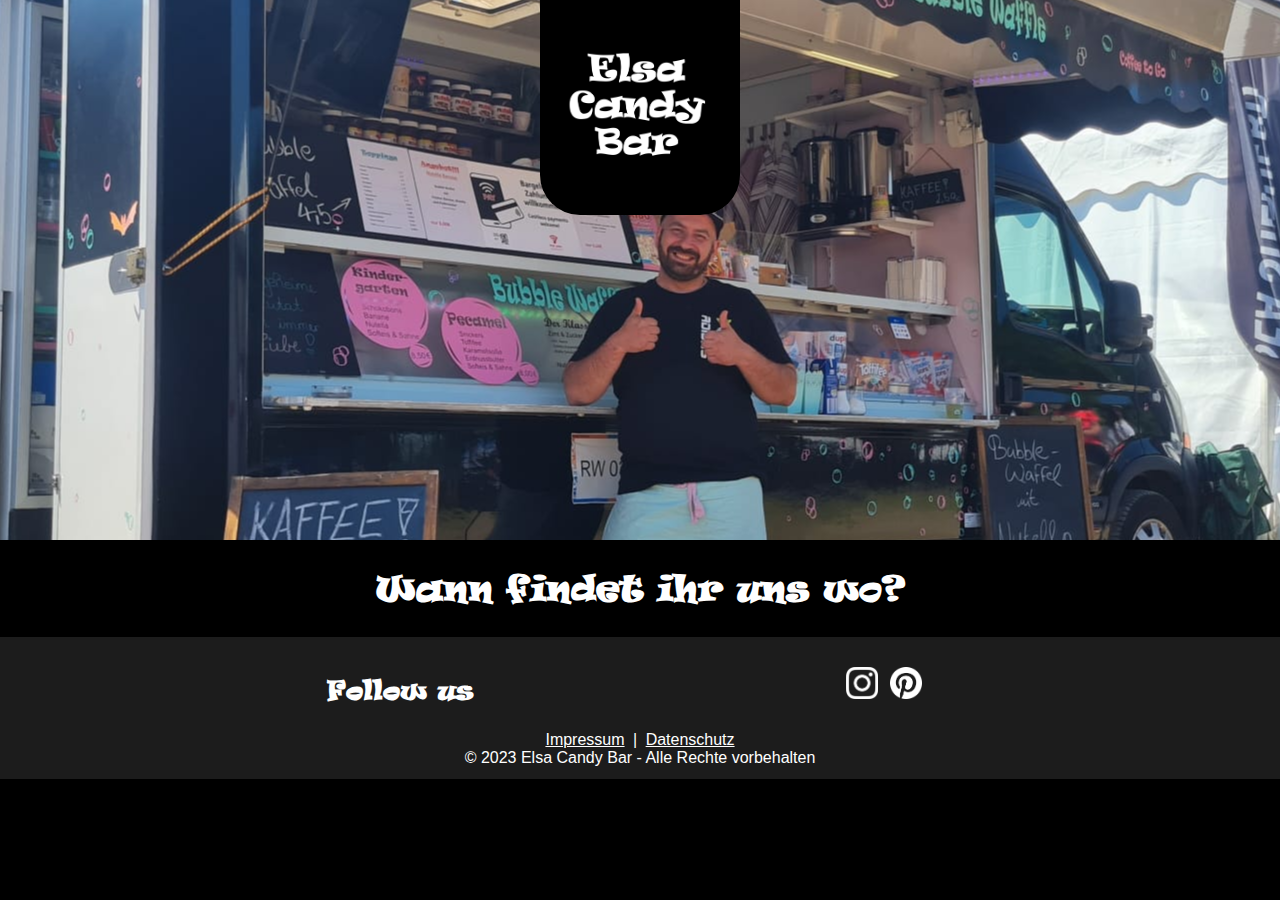
==== src/index.html @ 3acef690 "Thomas" ====
<!DOCTYPE html>
<html lang="de">
  <head>
    <meta name="viewport" content="width=device-width, initial-scale=1.0">
    <meta charset="utf-8">
    <meta name="keywords" content="Wann findet ihr uns wo?, Follow us">
    <meta name="description" content="">
    <title>Elsa Cady-Bar</title>
    <meta name="theme-color" content="#478ac9">
    <meta property="og:title" content="Startseite">
    <meta property="og:type" content="website">
    <meta data-intl-tel-input-cdn-path="intlTelInput/">
    <link rel="stylesheet" href="styles.css">
  </head>
  <body>
    <header>
      <div class="top_header">
        <img class="logo" src="images/logo.png">
      </div>
    </header>
    <main>
      <section id="calender">
        <h1>Wann findet ihr uns wo?</h1>
        <script type="module" src="./index.js"></script>
        <div id='calendar'></div>
      <section id="gallery">
      </section>
    </main>
    <footer>
      <section id="social_links">
        <div class="label_wrapper">
          <h2>Follow us</h2>
        </div>
        <div class="icons_wrapper">
          <a class="u-social-url" target="_blank" data-type="Instagram" title="Follow us onInstagram" href="">
            <img src="images/Instagram_Glyph_White.png" alt="Instagram Logo">
          </a>
          <a class="u-social-url" target="_blank" data-type="Pinterest" title="Follow us on Pinterest" href="">
            <img src="images/P-Badge-Mochimalist-White-000.png" alt="Pinterest Logo">
          </a>
        </div>
      </section>
      <section id="policy_wrapper">
        <div class="policy_links">
          <a href="./impressum.html" target="_blank">Impressum</a>
          <span class="link_seperator">|</span>
          <a href="./datenschutzerklaerung.html" target="_blank">Datenschutz</a>
        </div>
        <div class="policy_phrase">
          &#169;&nbsp;2023 Elsa Candy Bar - Alle Rechte vorbehalten
        </div>
      </section>
    </footer>

    <script type="text/javascript" src="main.js"></script>
  </body>
</html>
---- src/styles.css ----
@font-face {
  font-family: "Ravie";
  src: url("./fonts/Ravie/Web Fonts/2aeca327ae0e8ba04bf305f13cb1d589.eot");
  src: url("./fonts/Ravie/Web Fonts/2aeca327ae0e8ba04bf305f13cb1d589.eot?#iefix")format("embedded-opentype"),
  url("./fonts/Ravie/Web Fonts/2aeca327ae0e8ba04bf305f13cb1d589.woff2")format("woff2"),
  url("./fonts/Ravie/Web Fonts/2aeca327ae0e8ba04bf305f13cb1d589.woff")format("woff"),
  url("./fonts/Ravie/Web Fonts/2aeca327ae0e8ba04bf305f13cb1d589.ttf")format("truetype"),
  url("./fonts/Ravie/Web Fonts/2aeca327ae0e8ba04bf305f13cb1d589.svg#Ravie")format("svg");
}

* {
  font-family: Arial, Helvetica, sans-serif;
}

html, body {
  margin: 0;
  border: 0;
  padding: 0;
  background-color: #000000;
  color: #FFFFFF;
}

h1,h2,h3,h4,h5,h6 {
  font-family: Ravie;
}

header {
  height: 60vh;
  overflow-y: hidden;
  background: url("images/header.png");
  background-position: center
}
header .top_header {
  text-align: center;
}
header .logo {
  max-width: 200px;
  margin: 0 auto;
  background: #000000;
  border-radius: 0 0 40px 40px;
}

main {
  text-align: center;
}
main iframe {
  max-width: calc(100vw - 40px);
}

main > h1 {
  text-align: center;
  font-size: 3.5em;
}

footer {
  background: #1c1c1c;
  text-align: center;
  padding: 12px 0;
}
footer section {
  max-width: 960px;
  margin: 0 auto;
}
footer .label_wrapper,
footer .icons_wrapper {
  display: inline-block;
  width: 49.5%;
}
footer .icons_wrapper a {
  text-decoration: none;
  padding-top: 4px;
  padding-left: 8px;
}
footer .icons_wrapper img {
  max-height: 32px;
}
footer a,
footer a:focus,
footer a:visited {
  color: #FFFFFF;
}
footer .link_seperator {
  display: inline-block;
  padding: 0 4px;
}
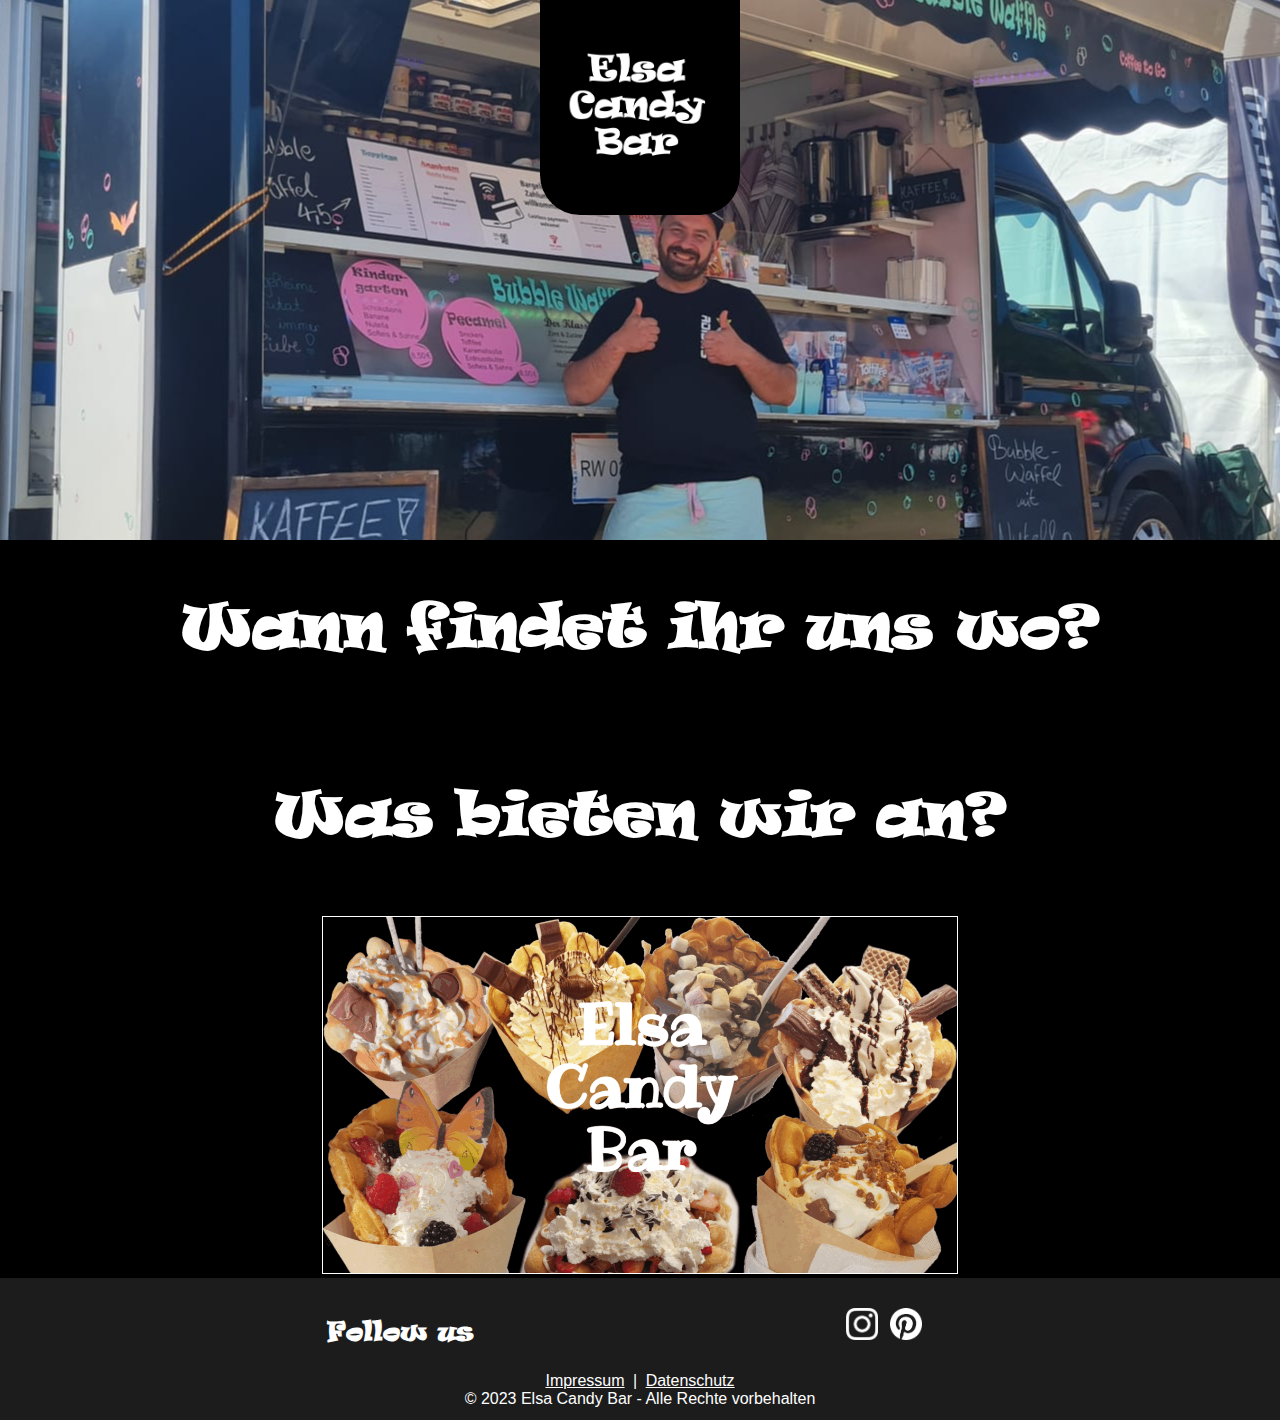
==== commit 4392abae: "Include presentation" ====
--- a/src/index.html
+++ b/src/index.html
@@ -21,8 +21,14 @@
     <main>
       <section id="calender">
         <h1>Wann findet ihr uns wo?</h1>
+        <br>
         <script type="module" src="./index.js"></script>
         <div id='calendar'></div>
+      <section id="presentation">
+        <h1>Was bieten wir an?</h1>
+        <br>
+        <img src="./images/presentation.gif" id="presentation-img">
+      </section>
       <section id="gallery">
       </section>
     </main>
--- a/src/styles.css
+++ b/src/styles.css
@@ -47,7 +47,7 @@
   max-width: calc(100vw - 40px);
 }
 
-main > h1 {
+h1 {
   text-align: center;
   font-size: 3.5em;
 }
@@ -83,3 +83,8 @@
   display: inline-block;
   padding: 0 4px;
 }
+
+#presentation-img {
+  width: 49.5%;
+  border: 1px solid #FFFFFF;
+}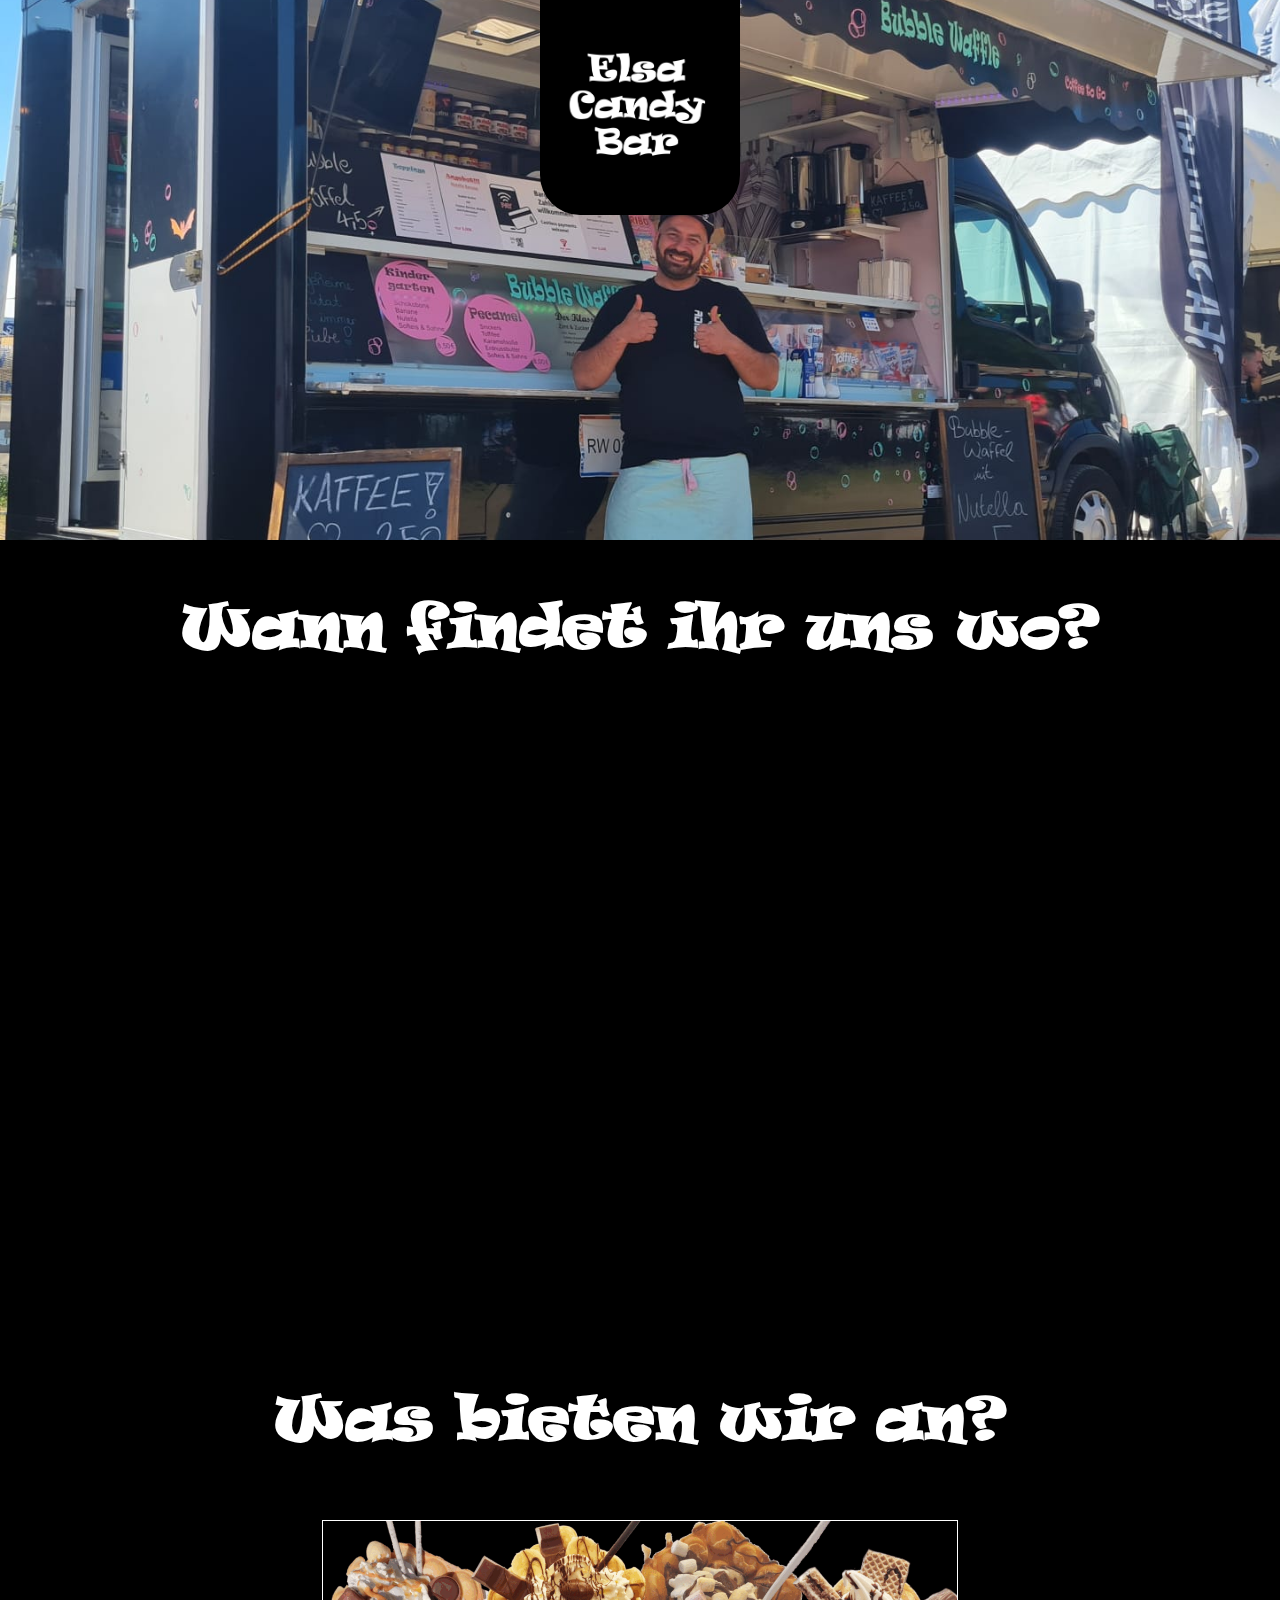
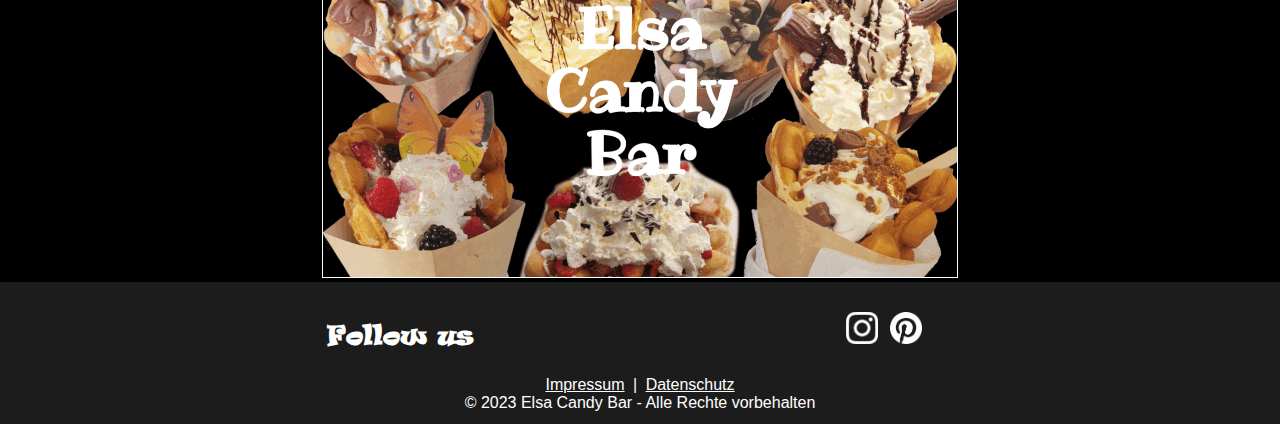
==== commit d24af751: "Add google calendar" ====
--- a/src/index.html
+++ b/src/index.html
@@ -22,9 +22,7 @@
       <section id="calender">
         <h1>Wann findet ihr uns wo?</h1>
         <br>
-        <script type="module" src="./index.js"></script>
-        <div id='calendar'></div>
-      <section id="presentation">
+        <iframe src="https://calendar.google.com/calendar/embed?height=600&wkst=2&bgcolor=%239E69AF&ctz=Europe%2FBerlin&showNav=0&showPrint=0&showDate=0&showTitle=0&showTabs=0&showCalendars=0&showTz=0&src=ZWxzYWNhbmR5YmFyaGhAZ21haWwuY29t&color=%23039BE5" style="border-width:0" width="800" height="600" frameborder="0" scrolling="no"></iframe>      <section id="presentation">
         <h1>Was bieten wir an?</h1>
         <br>
         <img src="./images/presentation.gif" id="presentation-img">
--- a/src/styles.css
+++ b/src/styles.css
@@ -28,7 +28,8 @@
   height: 60vh;
   overflow-y: hidden;
   background: url("images/header.png");
-  background-position: center
+  background-position: center;
+  background-size: cover;
 }
 header .top_header {
   text-align: center;
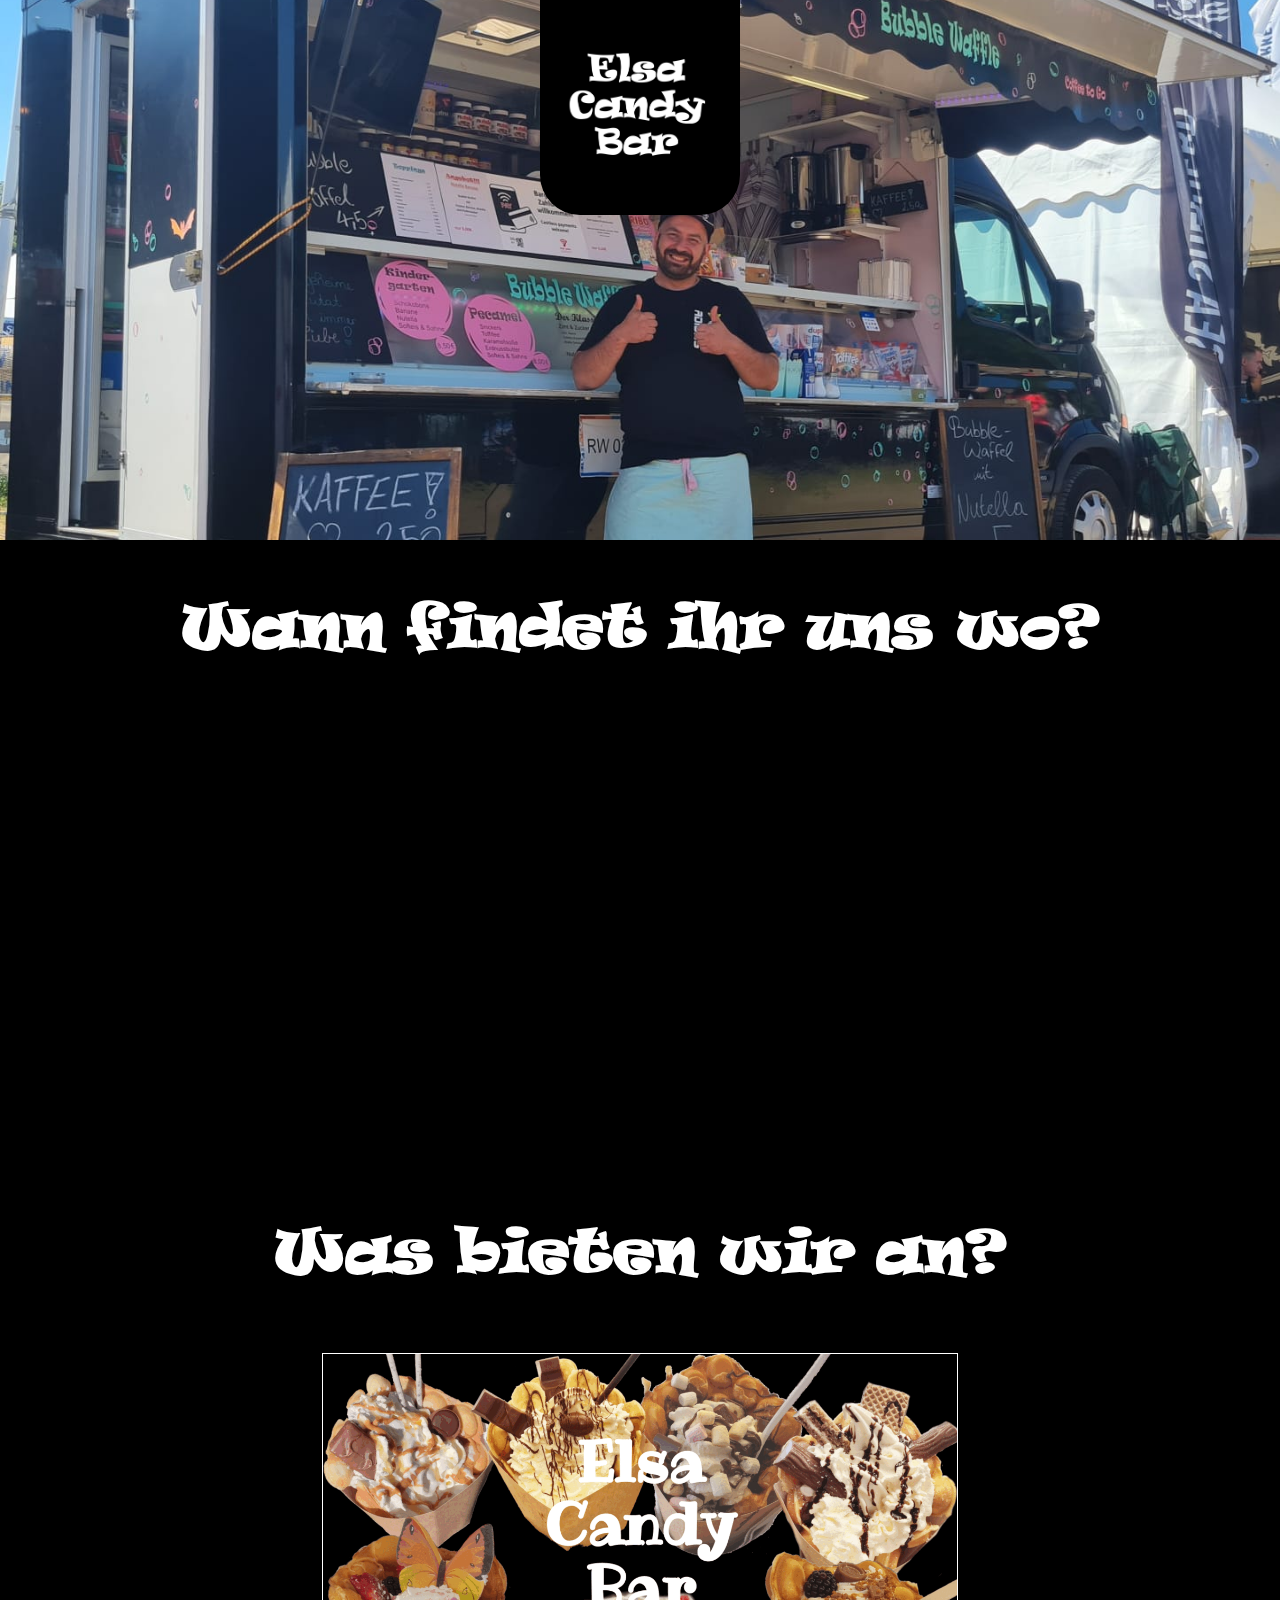
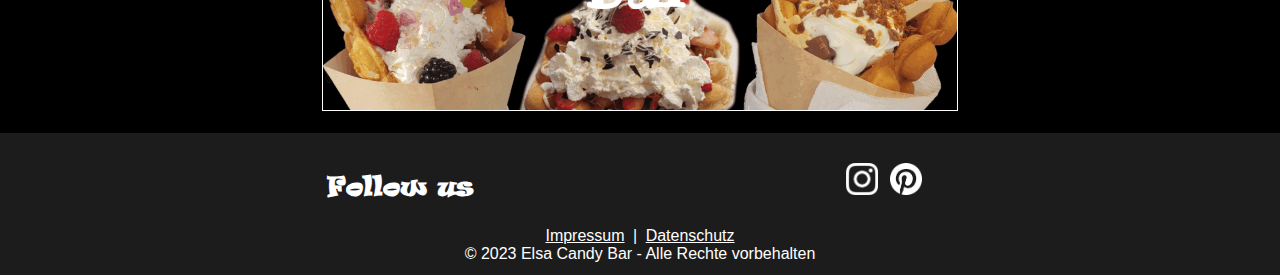
==== commit 558ce641: "Update Google calendar" ====
--- a/src/index.html
+++ b/src/index.html
@@ -22,11 +22,15 @@
       <section id="calender">
         <h1>Wann findet ihr uns wo?</h1>
         <br>
-        <iframe src="https://calendar.google.com/calendar/embed?height=600&wkst=2&bgcolor=%239E69AF&ctz=Europe%2FBerlin&showNav=0&showPrint=0&showDate=0&showTitle=0&showTabs=0&showCalendars=0&showTz=0&src=ZWxzYWNhbmR5YmFyaGhAZ21haWwuY29t&color=%23039BE5" style="border-width:0" width="800" height="600" frameborder="0" scrolling="no"></iframe>      <section id="presentation">
+        <iframe src="https://calendar.google.com/calendar/embed?height=600&wkst=2&bgcolor=%239E69AF&ctz=Europe%2FBerlin&showNav=0&showPrint=0&showDate=0&showTitle=0&showTabs=0&showCalendars=0&showTz=0&src=ZWxzYWNhbmR5YmFyaGhAZ21haWwuY29t&color=%23039BE5" style="border-width:0" width="960" height="415" frameborder="0" scrolling="no"></iframe>      <section id="presentation">
+      </section>
+      <br>
+      <section id="presentation">
         <h1>Was bieten wir an?</h1>
         <br>
         <img src="./images/presentation.gif" id="presentation-img">
       </section>
+      <br>
       <section id="gallery">
       </section>
     </main>
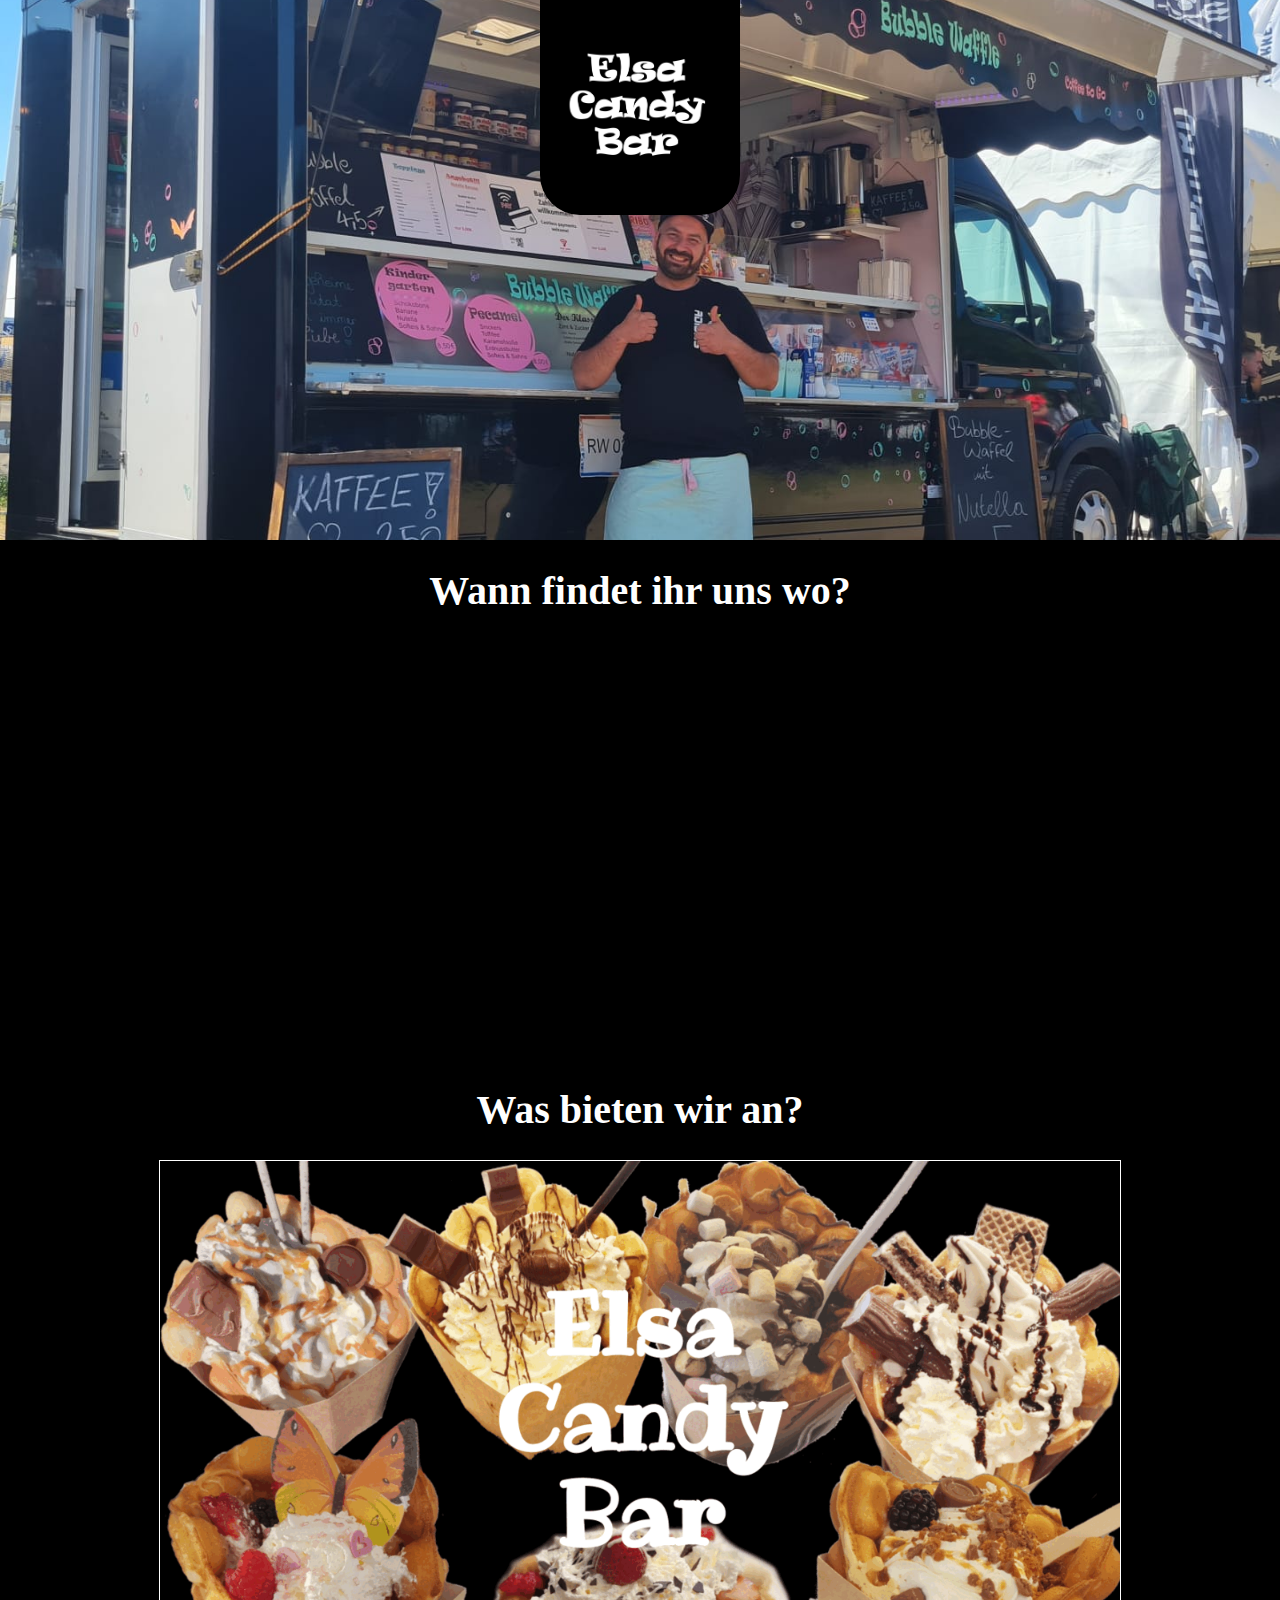
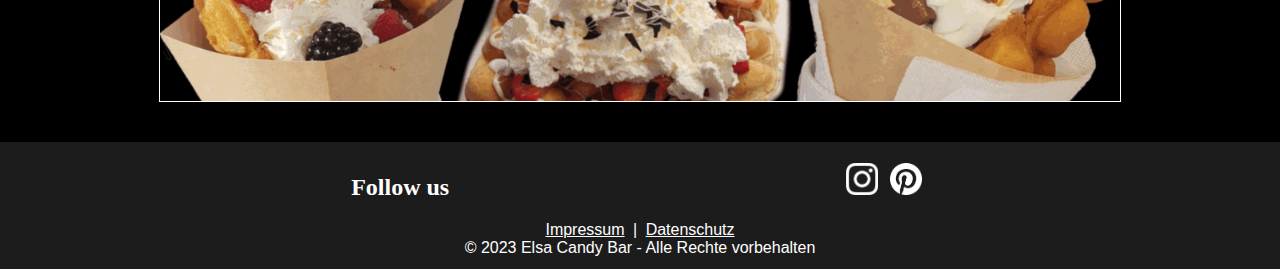
==== commit 20e4bc6a: "- Update layout - Remove useless files - Somesmall fixes - Tab size in all files for 4 to 2 space" ====
--- a/src/index.html
+++ b/src/index.html
@@ -1,46 +1,39 @@
 <!DOCTYPE html>
 <html lang="de">
   <head>
-    <meta name="viewport" content="width=device-width, initial-scale=1.0">
     <meta charset="utf-8">
-    <meta name="keywords" content="Wann findet ihr uns wo?, Follow us">
-    <meta name="description" content="">
     <title>Elsa Cady-Bar</title>
-    <meta name="theme-color" content="#478ac9">
-    <meta property="og:title" content="Startseite">
-    <meta property="og:type" content="website">
-    <meta data-intl-tel-input-cdn-path="intlTelInput/">
-    <link rel="stylesheet" href="styles.css">
+    <link rel="stylesheet" href="./css/styles.css">
   </head>
   <body>
     <header>
       <div class="top_header">
-        <img class="logo" src="images/logo.png">
+        <a href="https://elsa-candybar.de/">
+          <img class="logo" src="images/logo.png">
+        </a>
       </div>
     </header>
     <main>
       <section id="calender">
         <h1>Wann findet ihr uns wo?</h1>
-        <br>
         <iframe src="https://calendar.google.com/calendar/embed?height=600&wkst=2&bgcolor=%239E69AF&ctz=Europe%2FBerlin&showNav=0&showPrint=0&showDate=0&showTitle=0&showTabs=0&showCalendars=0&showTz=0&src=ZWxzYWNhbmR5YmFyaGhAZ21haWwuY29t&color=%23039BE5" style="border-width:0" width="960" height="415" frameborder="0" scrolling="no"></iframe>      <section id="presentation">
       </section>
-      <br>
       <section id="presentation">
         <h1>Was bieten wir an?</h1>
-        <br>
         <img src="./images/presentation.gif" id="presentation-img">
       </section>
-      <br>
       <section id="gallery">
       </section>
     </main>
+    <br>
+    <br>
     <footer>
       <section id="social_links">
         <div class="label_wrapper">
           <h2>Follow us</h2>
         </div>
         <div class="icons_wrapper">
-          <a class="u-social-url" target="_blank" data-type="Instagram" title="Follow us onInstagram" href="">
+          <a class="u-social-url" target="_blank" data-type="Instagram" title="Follow us onInstagram" href="https://www.instagram.com/elsafoodtruck/">
             <img src="images/Instagram_Glyph_White.png" alt="Instagram Logo">
           </a>
           <a class="u-social-url" target="_blank" data-type="Pinterest" title="Follow us on Pinterest" href="">
@@ -52,14 +45,12 @@
         <div class="policy_links">
           <a href="./impressum.html" target="_blank">Impressum</a>
           <span class="link_seperator">|</span>
-          <a href="./datenschutzerklaerung.html" target="_blank">Datenschutz</a>
+          <a href="./privacy.html" target="_blank">Datenschutz</a>
         </div>
         <div class="policy_phrase">
           &#169;&nbsp;2023 Elsa Candy Bar - Alle Rechte vorbehalten
         </div>
       </section>
     </footer>
-
-    <script type="text/javascript" src="main.js"></script>
   </body>
 </html>--- a/src/css/styles.css
+++ b/src/css/styles.css
@@ -0,0 +1,120 @@
+@font-face {
+  font-family: "Ravie";
+  src: url("./fonts/Ravie/Web Fonts/2aeca327ae0e8ba04bf305f13cb1d589.eot");
+  src: url("./fonts/Ravie/Web Fonts/2aeca327ae0e8ba04bf305f13cb1d589.eot?#iefix")format("embedded-opentype"),
+  url("./fonts/Ravie/Web Fonts/2aeca327ae0e8ba04bf305f13cb1d589.woff2")format("woff2"),
+  url("./fonts/Ravie/Web Fonts/2aeca327ae0e8ba04bf305f13cb1d589.woff")format("woff"),
+  url("./fonts/Ravie/Web Fonts/2aeca327ae0e8ba04bf305f13cb1d589.ttf")format("truetype"),
+  url("./fonts/Ravie/Web Fonts/2aeca327ae0e8ba04bf305f13cb1d589.svg#Ravie")format("svg");
+}
+
+* {
+  font-family: Arial, Helvetica, sans-serif;
+}
+
+html, body {
+  margin: 0;
+  border: 0;
+  padding: 0;
+  background-color: #000000;
+  color: #FFFFFF;
+}
+
+h1,h2,h3,h4,h5,h6 {
+  font-family: Ravie;
+}
+
+header {
+  height: 60vh;
+  overflow-y: hidden;
+  background: url("../images/header.png");
+  background-position: center;
+  background-size: cover;
+}
+header .top_header {
+  text-align: center;
+}
+header .logo {
+  max-width: 200px;
+  margin: 0 auto;
+  background: #000000;
+  border-radius: 0 0 40px 40px;
+}
+
+main {
+  text-align: center;
+}
+main iframe {
+  max-width: calc(100vw - 40px);
+}
+
+h1 {
+  text-align: center;
+  font-size: 16px;
+}
+
+@media (min-width: 768px) {
+  h1 {
+    font-size: 2.5rem;
+  }
+  p {
+    font-size: 1.5rem;
+  }
+}
+
+/* Schriftgröße für kleinere Bildschirme */
+@media (max-width: 767px) {
+  h1 {
+    font-size: 2rem;
+  }
+  p {
+    font-size: 1rem;
+  }
+}
+
+footer {
+  background: #1c1c1c;
+  text-align: center;
+  padding: 12px 0;
+}
+footer section {
+  max-width: 960px;
+  margin: 0 auto;
+}
+footer .label_wrapper,
+footer .icons_wrapper {
+  display: inline-block;
+  width: 49.5%;
+}
+footer .icons_wrapper a {
+  text-decoration: none;
+  padding-top: 4px;
+  padding-left: 8px;
+}
+footer .icons_wrapper img {
+  max-height: 32px;
+}
+footer a,
+footer a:focus,
+footer a:visited {
+  color: #FFFFFF;
+}
+footer .link_seperator {
+  display: inline-block;
+  padding: 0 4px;
+}
+
+#presentation-img {
+  width: 98%;
+  border: 1px solid #FFFFFF;
+  max-width: 960px;
+}
+
+#privacy,#credits,#impressum {
+  width: 98%;
+  max-width: 960px;
+  text-align: left;
+  margin: 0;
+  border: 0;
+  padding: 0;
+}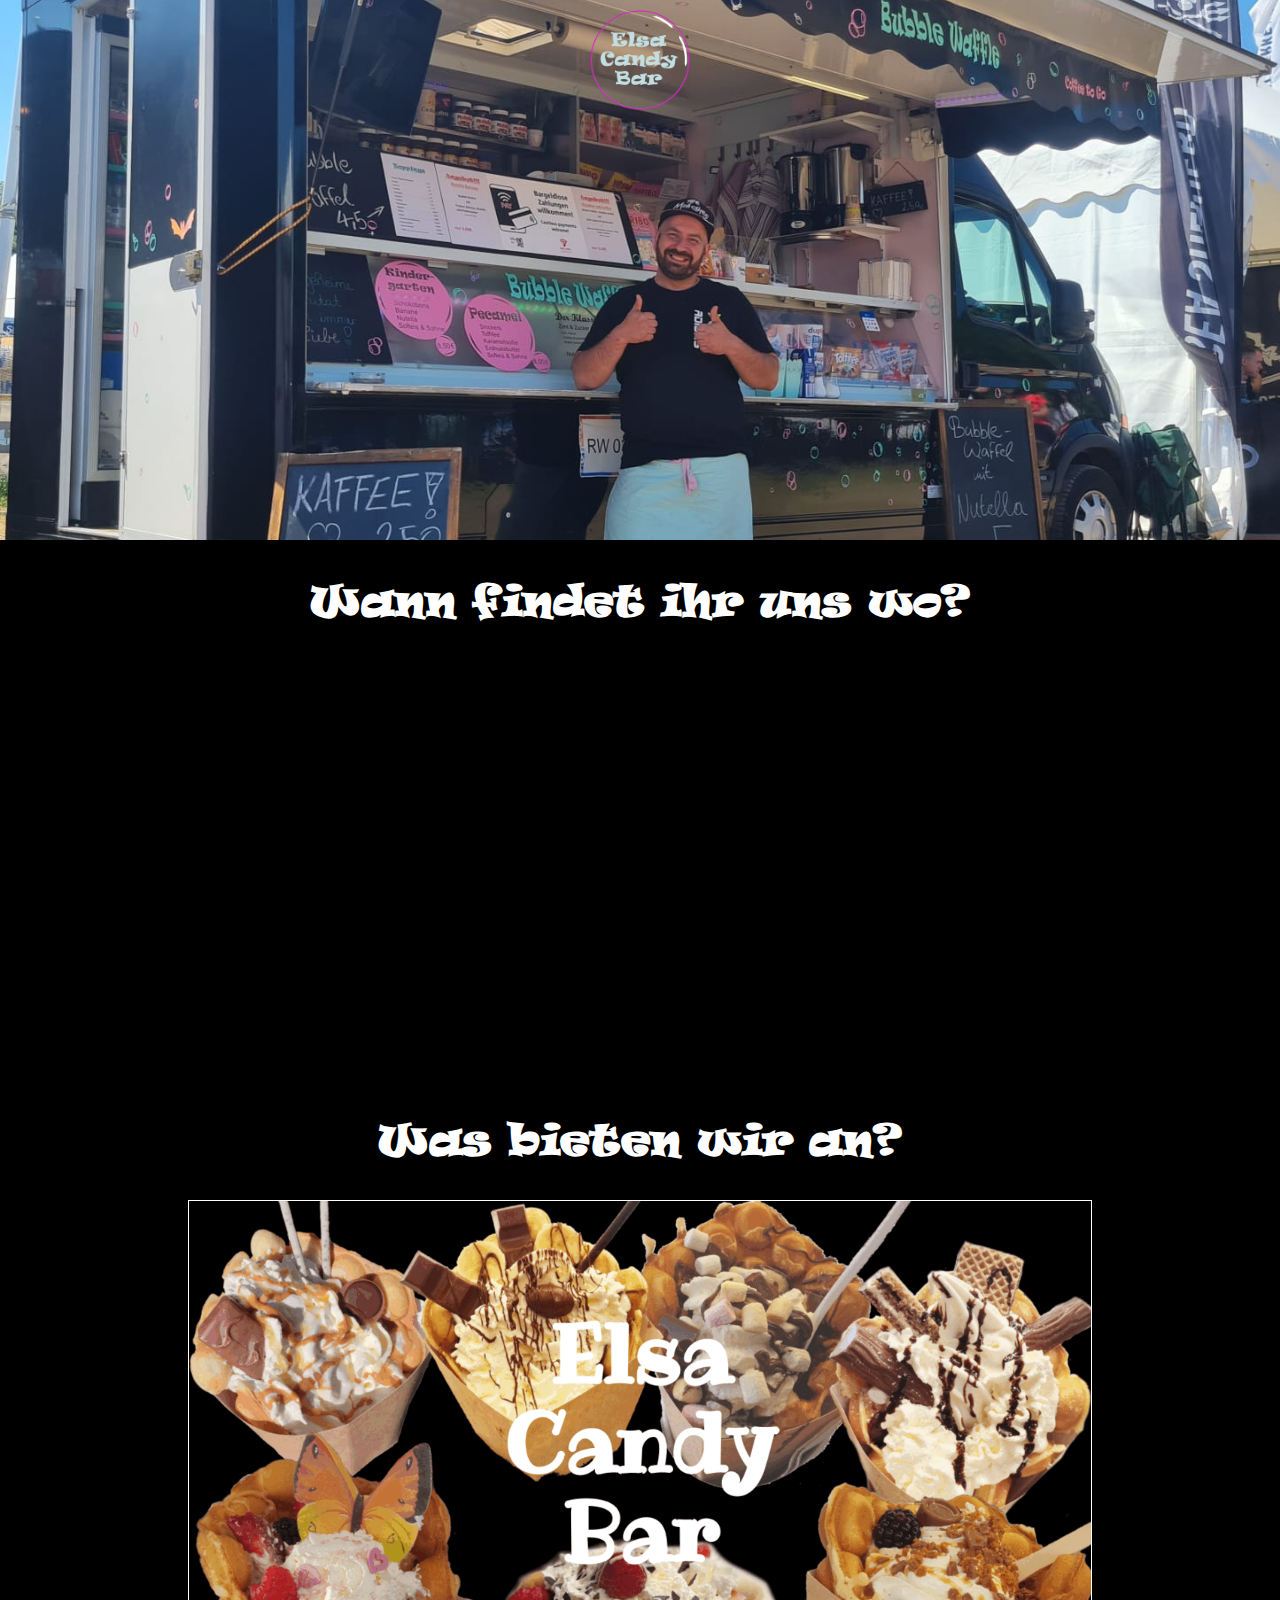
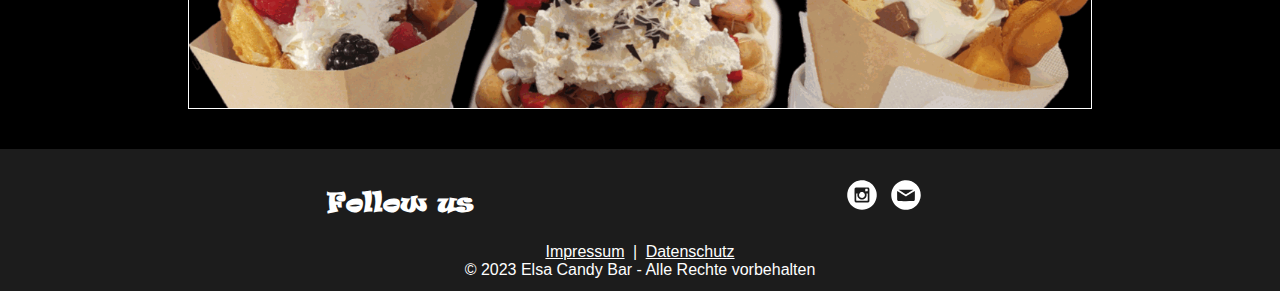
==== commit 5dbe7195: "Kleine Updates für die UI: - Neues logo - Schwarzer Ramen um das Logo entfernt - Symbloe der Kontakt" ====
--- a/src/index.html
+++ b/src/index.html
@@ -33,11 +33,11 @@
           <h2>Follow us</h2>
         </div>
         <div class="icons_wrapper">
-          <a class="u-social-url" target="_blank" data-type="Instagram" title="Follow us onInstagram" href="https://www.instagram.com/elsafoodtruck/">
-            <img src="images/Instagram_Glyph_White.png" alt="Instagram Logo">
+          <a class="u-social-url" target="_blank" data-type="Instagram" title="Folge uns auf Instagram" href="https://www.instagram.com/elsafoodtruck/">
+            <img src="images/instagram.svg" alt="Instagram Logo">
           </a>
-          <a class="u-social-url" target="_blank" data-type="Pinterest" title="Follow us on Pinterest" href="">
-            <img src="images/P-Badge-Mochimalist-White-000.png" alt="Pinterest Logo">
+          <a class="u-social-url" target="_blank" data-type="Mail" title="Kontaktiere uns" href="mailto:info@elsa-candybar.de">
+            <img src="images/mail.svg" alt="Mail Logo">
           </a>
         </div>
       </section>
--- a/src/css/styles.css
+++ b/src/css/styles.css
@@ -1,11 +1,11 @@
 @font-face {
   font-family: "Ravie";
-  src: url("./fonts/Ravie/Web Fonts/2aeca327ae0e8ba04bf305f13cb1d589.eot");
-  src: url("./fonts/Ravie/Web Fonts/2aeca327ae0e8ba04bf305f13cb1d589.eot?#iefix")format("embedded-opentype"),
-  url("./fonts/Ravie/Web Fonts/2aeca327ae0e8ba04bf305f13cb1d589.woff2")format("woff2"),
-  url("./fonts/Ravie/Web Fonts/2aeca327ae0e8ba04bf305f13cb1d589.woff")format("woff"),
-  url("./fonts/Ravie/Web Fonts/2aeca327ae0e8ba04bf305f13cb1d589.ttf")format("truetype"),
-  url("./fonts/Ravie/Web Fonts/2aeca327ae0e8ba04bf305f13cb1d589.svg#Ravie")format("svg");
+  src: url("../fonts/Ravie/Web Fonts/2aeca327ae0e8ba04bf305f13cb1d589.eot");
+  src: url("../fonts/Ravie/Web Fonts/2aeca327ae0e8ba04bf305f13cb1d589.eot?#iefix")format("embedded-opentype"),
+  url("../fonts/Ravie/Web Fonts/2aeca327ae0e8ba04bf305f13cb1d589.woff2")format("woff2"),
+  url("../fonts/Ravie/Web Fonts/2aeca327ae0e8ba04bf305f13cb1d589.woff")format("woff"),
+  url("../fonts/Ravie/Web Fonts/2aeca327ae0e8ba04bf305f13cb1d589.ttf")format("truetype"),
+  url("../fonts/Ravie/Web Fonts/2aeca327ae0e8ba04bf305f13cb1d589.svg#Ravie")format("svg");
 }
 
 * {
@@ -35,17 +35,25 @@
   text-align: center;
 }
 header .logo {
-  max-width: 200px;
+  max-width: 100px;
   margin: 0 auto;
-  background: #000000;
+  background: transparent;
   border-radius: 0 0 40px 40px;
+  margin: 0;
+  border: 0;
+  padding: 10px;
 }
 
 main {
   text-align: center;
 }
-main iframe {
-  max-width: calc(100vw - 40px);
+main section:not(.fullwidth) {
+  width: calc(100% - 40px);
+  max-width: 960px;
+  margin: 0 auto;
+}
+main section.text-left {
+  text-align: left;
 }
 
 h1 {
@@ -110,11 +118,11 @@
   max-width: 960px;
 }
 
-#privacy,#credits,#impressum {
+/*#privacy,#credits,#impressum {
   width: 98%;
   max-width: 960px;
   text-align: left;
   margin: 0;
   border: 0;
   padding: 0;
-}+}*/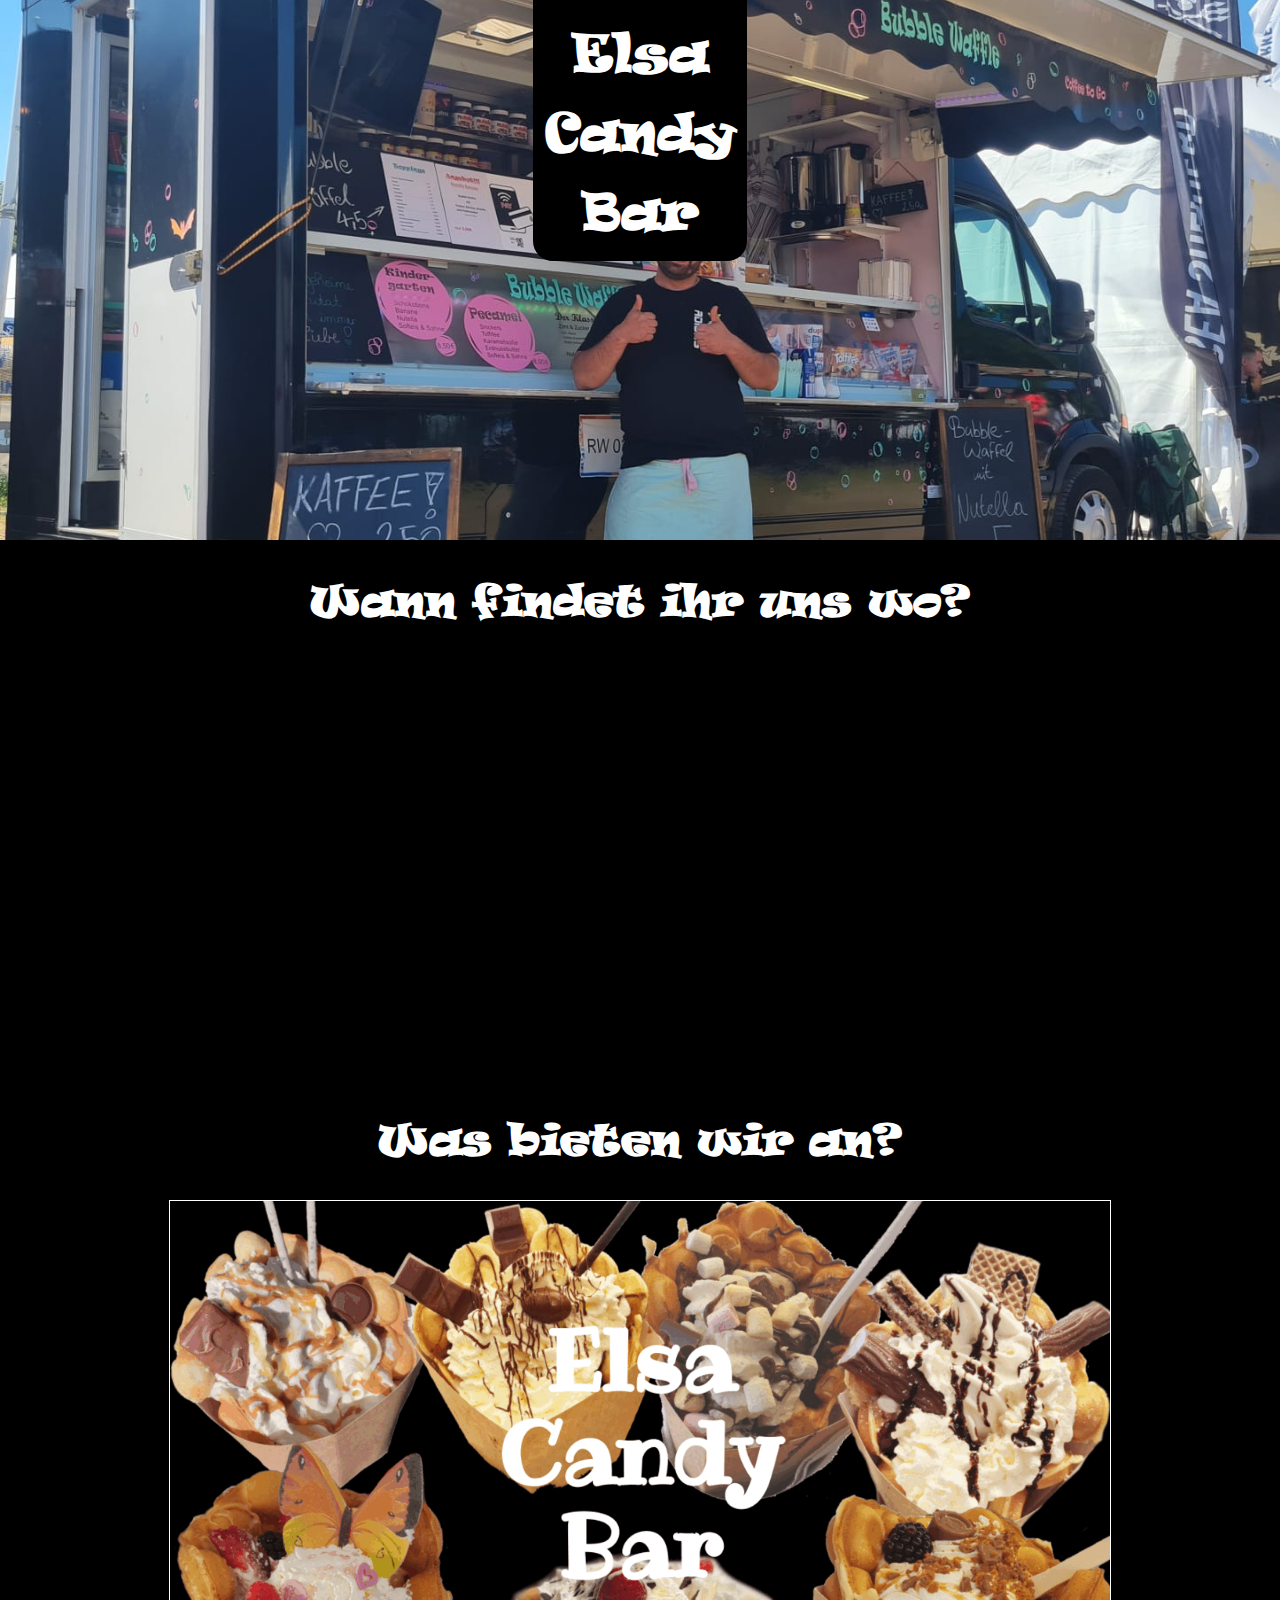
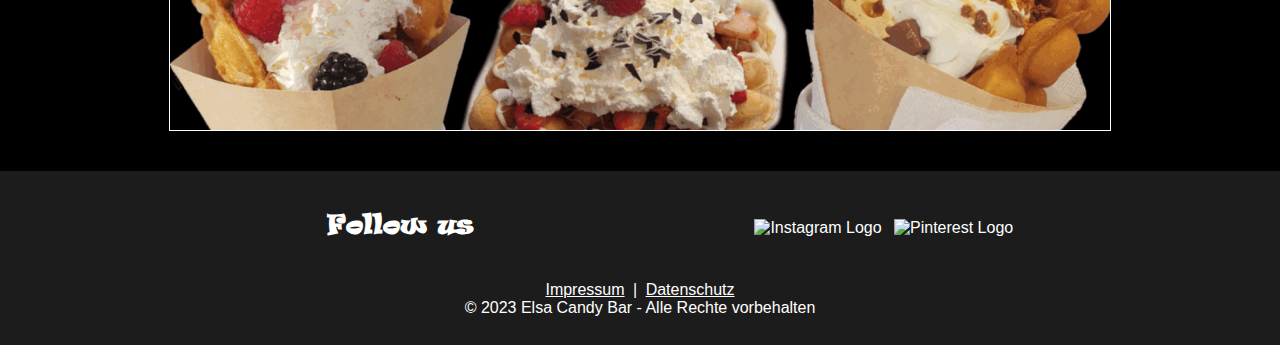
==== commit 8c4e2b6a: "Responsive Optimierungen" ====
--- a/src/index.html
+++ b/src/index.html
@@ -1,22 +1,28 @@
 <!DOCTYPE html>
 <html lang="de">
   <head>
+    <meta name="viewport" content="width=device-width, initial-scale=1.0">
     <meta charset="utf-8">
+    <meta name="keywords" content="Wann findet ihr uns wo?, Follow us">
+    <meta name="description" content="">
     <title>Elsa Cady-Bar</title>
     <link rel="stylesheet" href="./css/styles.css">
   </head>
   <body>
     <header>
       <div class="top_header">
-        <a href="https://elsa-candybar.de/">
-          <img class="logo" src="images/logo.png">
-        </a>
+        <div class="logo">
+          <a href="https://elsa-candybar.de/">
+            <!--<img class="logo" src="images/logo.png">-->
+            Elsa<br />Candy<br />Bar
+          </a>
+        </div>
       </div>
     </header>
     <main>
       <section id="calender">
         <h1>Wann findet ihr uns wo?</h1>
-        <iframe src="https://calendar.google.com/calendar/embed?height=600&wkst=2&bgcolor=%239E69AF&ctz=Europe%2FBerlin&showNav=0&showPrint=0&showDate=0&showTitle=0&showTabs=0&showCalendars=0&showTz=0&src=ZWxzYWNhbmR5YmFyaGhAZ21haWwuY29t&color=%23039BE5" style="border-width:0" width="960" height="415" frameborder="0" scrolling="no"></iframe>      <section id="presentation">
+        <iframe src="https://calendar.google.com/calendar/embed?height=600&wkst=2&bgcolor=%239E69AF&ctz=Europe%2FBerlin&showNav=0&showPrint=0&showDate=0&showTitle=0&showTabs=0&showCalendars=0&showTz=0&src=ZWxzYWNhbmR5YmFyaGhAZ21haWwuY29t&color=%23039BE5" style="border-width:0" width="960" height="415" frameborder="0" scrolling="no"></iframe>
       </section>
       <section id="presentation">
         <h1>Was bieten wir an?</h1>
@@ -33,17 +39,17 @@
           <h2>Follow us</h2>
         </div>
         <div class="icons_wrapper">
-          <a class="u-social-url" target="_blank" data-type="Instagram" title="Folge uns auf Instagram" href="https://www.instagram.com/elsafoodtruck/">
-            <img src="images/instagram.svg" alt="Instagram Logo">
+          <a target="_blank" data-type="Instagram" title="Follow us onInstagram" href="https://www.instagram.com/elsafoodtruck/">
+            <img src="images/Instagram_Glyph_White.png" alt="Instagram Logo">
           </a>
-          <a class="u-social-url" target="_blank" data-type="Mail" title="Kontaktiere uns" href="mailto:info@elsa-candybar.de">
-            <img src="images/mail.svg" alt="Mail Logo">
+          <a target="_blank" data-type="Pinterest" title="Follow us on Pinterest" href="">
+            <img src="images/P-Badge-Mochimalist-White-000.png" alt="Pinterest Logo">
           </a>
         </div>
       </section>
       <section id="policy_wrapper">
         <div class="policy_links">
-          <a href="./impressum.html" target="_blank">Impressum</a>
+          <a href="imprint.html" target="_blank">Impressum</a>
           <span class="link_seperator">|</span>
           <a href="./privacy.html" target="_blank">Datenschutz</a>
         </div>
--- a/src/css/styles.css
+++ b/src/css/styles.css
@@ -25,7 +25,7 @@
 }
 
 header {
-  height: 60vh;
+  height: 30vh;
   overflow-y: hidden;
   background: url("../images/header.png");
   background-position: center;
@@ -35,13 +35,36 @@
   text-align: center;
 }
 header .logo {
-  max-width: 100px;
+  display: inline-block;
+  max-width: 25vw;
   margin: 0 auto;
-  background: transparent;
-  border-radius: 0 0 40px 40px;
-  margin: 0;
-  border: 0;
-  padding: 10px;
+  background: #000000;
+  border-radius: 0 0 20px 20px;
+  padding: 12px;
+}
+header .logo a,
+header .logo a:hover,
+header .logo a:active,
+header .logo a:focus,
+header .logo a:visited {
+  font-family: Ravie;
+  font-size: 20px;
+  font-weight: bold;
+  text-decoration: none;
+  color: #FFFFFF;
+  user-select: none;
+}
+@media screen and (min-width: 768px) {
+  header {
+    height: 60vh;
+  }
+  header .logo a,
+  header .logo a:hover,
+  header .logo a:active,
+  header .logo a:focus,
+  header .logo a:visited {
+    font-size: 48px;
+  }
 }
 
 main {
@@ -49,11 +72,13 @@
 }
 main section:not(.fullwidth) {
   width: calc(100% - 40px);
-  max-width: 960px;
   margin: 0 auto;
 }
 main section.text-left {
   text-align: left;
+}
+main section iframe {
+  max-width: 100%;
 }
 
 h1 {
@@ -61,7 +86,10 @@
   font-size: 16px;
 }
 
-@media (min-width: 768px) {
+@media screen and (min-width: 768px) {
+  main section:not(.fullwidth) {
+    max-width: 960px;
+  }
   h1 {
     font-size: 2.5rem;
   }
@@ -88,11 +116,12 @@
 footer section {
   max-width: 960px;
   margin: 0 auto;
+  padding-bottom: 16px;
 }
 footer .label_wrapper,
 footer .icons_wrapper {
   display: inline-block;
-  width: 49.5%;
+  width: 100%;
 }
 footer .icons_wrapper a {
   text-decoration: none;
@@ -111,6 +140,13 @@
   display: inline-block;
   padding: 0 4px;
 }
+@media screen and (min-width: 768px) {
+  footer .label_wrapper,
+  footer .icons_wrapper {
+    display: inline-block;
+    width: 49.5%;
+  }
+}
 
 #presentation-img {
   width: 98%;
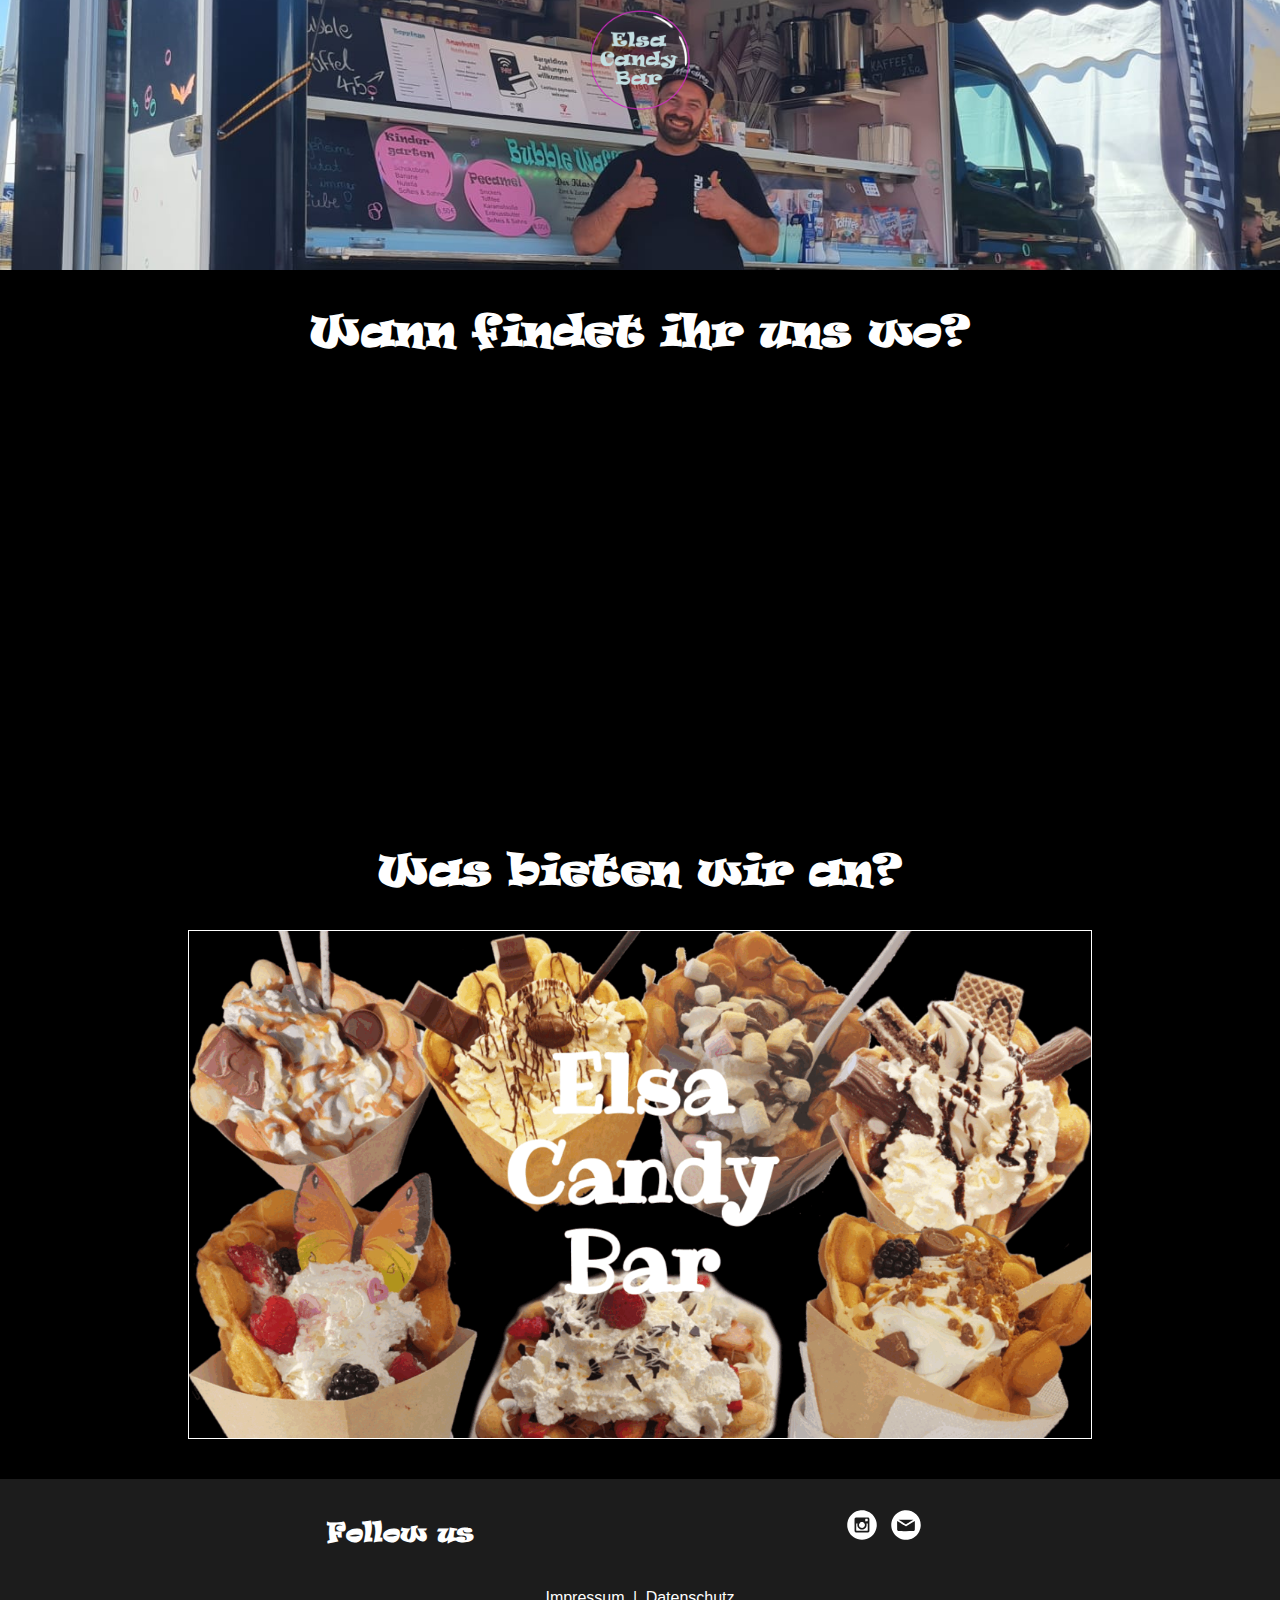
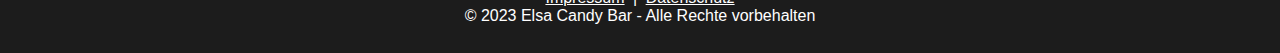
==== commit d0898fde: "Merge branch 'dev' of https://github.com/Elsa-Candybar/Webseite into dev" ====
--- a/src/index.html
+++ b/src/index.html
@@ -11,18 +11,15 @@
   <body>
     <header>
       <div class="top_header">
-        <div class="logo">
-          <a href="https://elsa-candybar.de/">
-            <!--<img class="logo" src="images/logo.png">-->
-            Elsa<br />Candy<br />Bar
-          </a>
-        </div>
+        <a href="https://elsa-candybar.de/">
+          <img class="logo" src="images/logo.png">
+        </a>
       </div>
     </header>
     <main>
       <section id="calender">
         <h1>Wann findet ihr uns wo?</h1>
-        <iframe src="https://calendar.google.com/calendar/embed?height=600&wkst=2&bgcolor=%239E69AF&ctz=Europe%2FBerlin&showNav=0&showPrint=0&showDate=0&showTitle=0&showTabs=0&showCalendars=0&showTz=0&src=ZWxzYWNhbmR5YmFyaGhAZ21haWwuY29t&color=%23039BE5" style="border-width:0" width="960" height="415" frameborder="0" scrolling="no"></iframe>
+        <iframe src="https://calendar.google.com/calendar/embed?height=600&wkst=2&bgcolor=%239E69AF&ctz=Europe%2FBerlin&showNav=0&showPrint=0&showDate=0&showTitle=0&showTabs=0&showCalendars=0&showTz=0&src=ZWxzYWNhbmR5YmFyaGhAZ21haWwuY29t&color=%23039BE5" style="border-width:0" width="960" height="415" frameborder="0" scrolling="no"></iframe>      <section id="presentation">
       </section>
       <section id="presentation">
         <h1>Was bieten wir an?</h1>
@@ -39,11 +36,11 @@
           <h2>Follow us</h2>
         </div>
         <div class="icons_wrapper">
-          <a target="_blank" data-type="Instagram" title="Follow us onInstagram" href="https://www.instagram.com/elsafoodtruck/">
-            <img src="images/Instagram_Glyph_White.png" alt="Instagram Logo">
+          <a class="u-social-url" target="_blank" data-type="Instagram" title="Folge uns auf Instagram" href="https://www.instagram.com/elsafoodtruck/">
+            <img src="images/instagram.svg" alt="Instagram Logo">
           </a>
-          <a target="_blank" data-type="Pinterest" title="Follow us on Pinterest" href="">
-            <img src="images/P-Badge-Mochimalist-White-000.png" alt="Pinterest Logo">
+          <a class="u-social-url" target="_blank" data-type="Mail" title="Kontaktiere uns" href="mailto:info@elsa-candybar.de">
+            <img src="images/mail.svg" alt="Mail Logo">
           </a>
         </div>
       </section>
--- a/src/css/styles.css
+++ b/src/css/styles.css
@@ -35,36 +35,13 @@
   text-align: center;
 }
 header .logo {
-  display: inline-block;
-  max-width: 25vw;
+  max-width: 100px;
   margin: 0 auto;
-  background: #000000;
-  border-radius: 0 0 20px 20px;
-  padding: 12px;
-}
-header .logo a,
-header .logo a:hover,
-header .logo a:active,
-header .logo a:focus,
-header .logo a:visited {
-  font-family: Ravie;
-  font-size: 20px;
-  font-weight: bold;
-  text-decoration: none;
-  color: #FFFFFF;
-  user-select: none;
-}
-@media screen and (min-width: 768px) {
-  header {
-    height: 60vh;
-  }
-  header .logo a,
-  header .logo a:hover,
-  header .logo a:active,
-  header .logo a:focus,
-  header .logo a:visited {
-    font-size: 48px;
-  }
+  background: transparent;
+  border-radius: 0 0 40px 40px;
+  margin: 0;
+  border: 0;
+  padding: 10px;
 }
 
 main {
